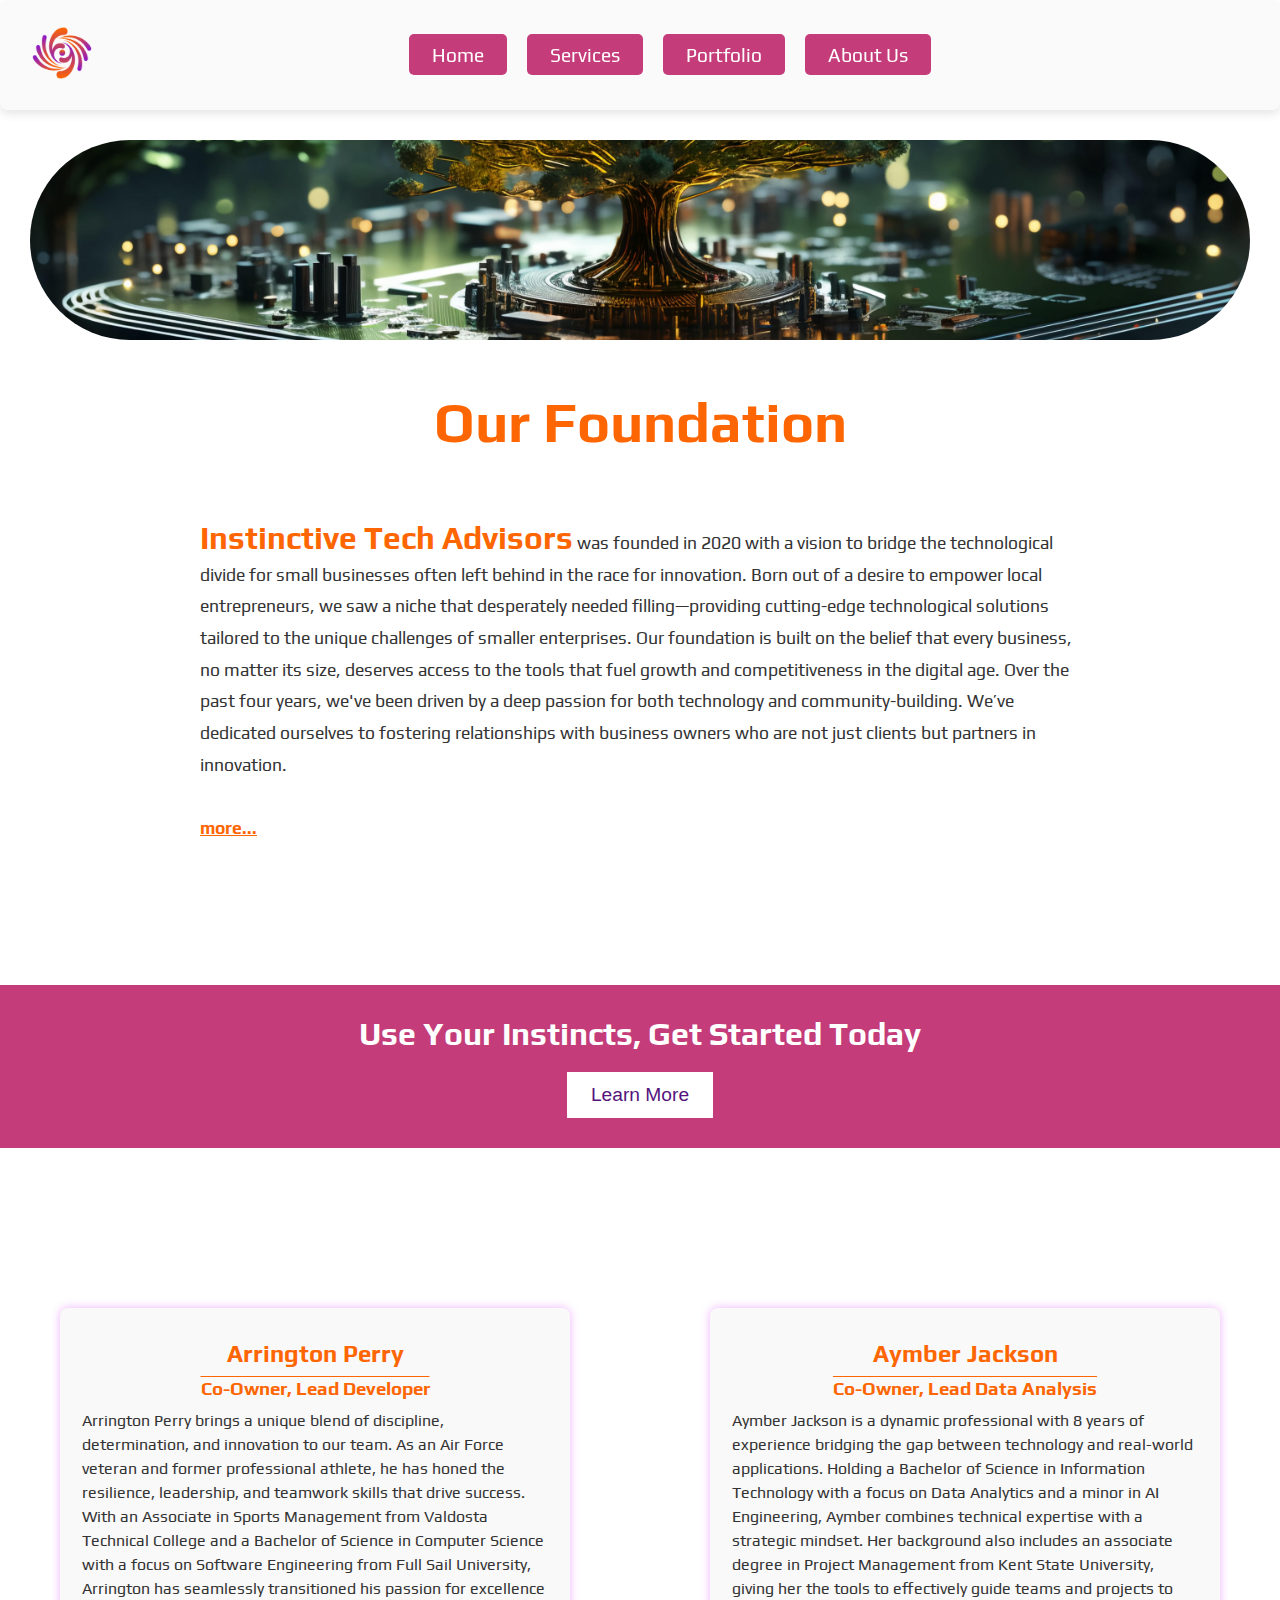
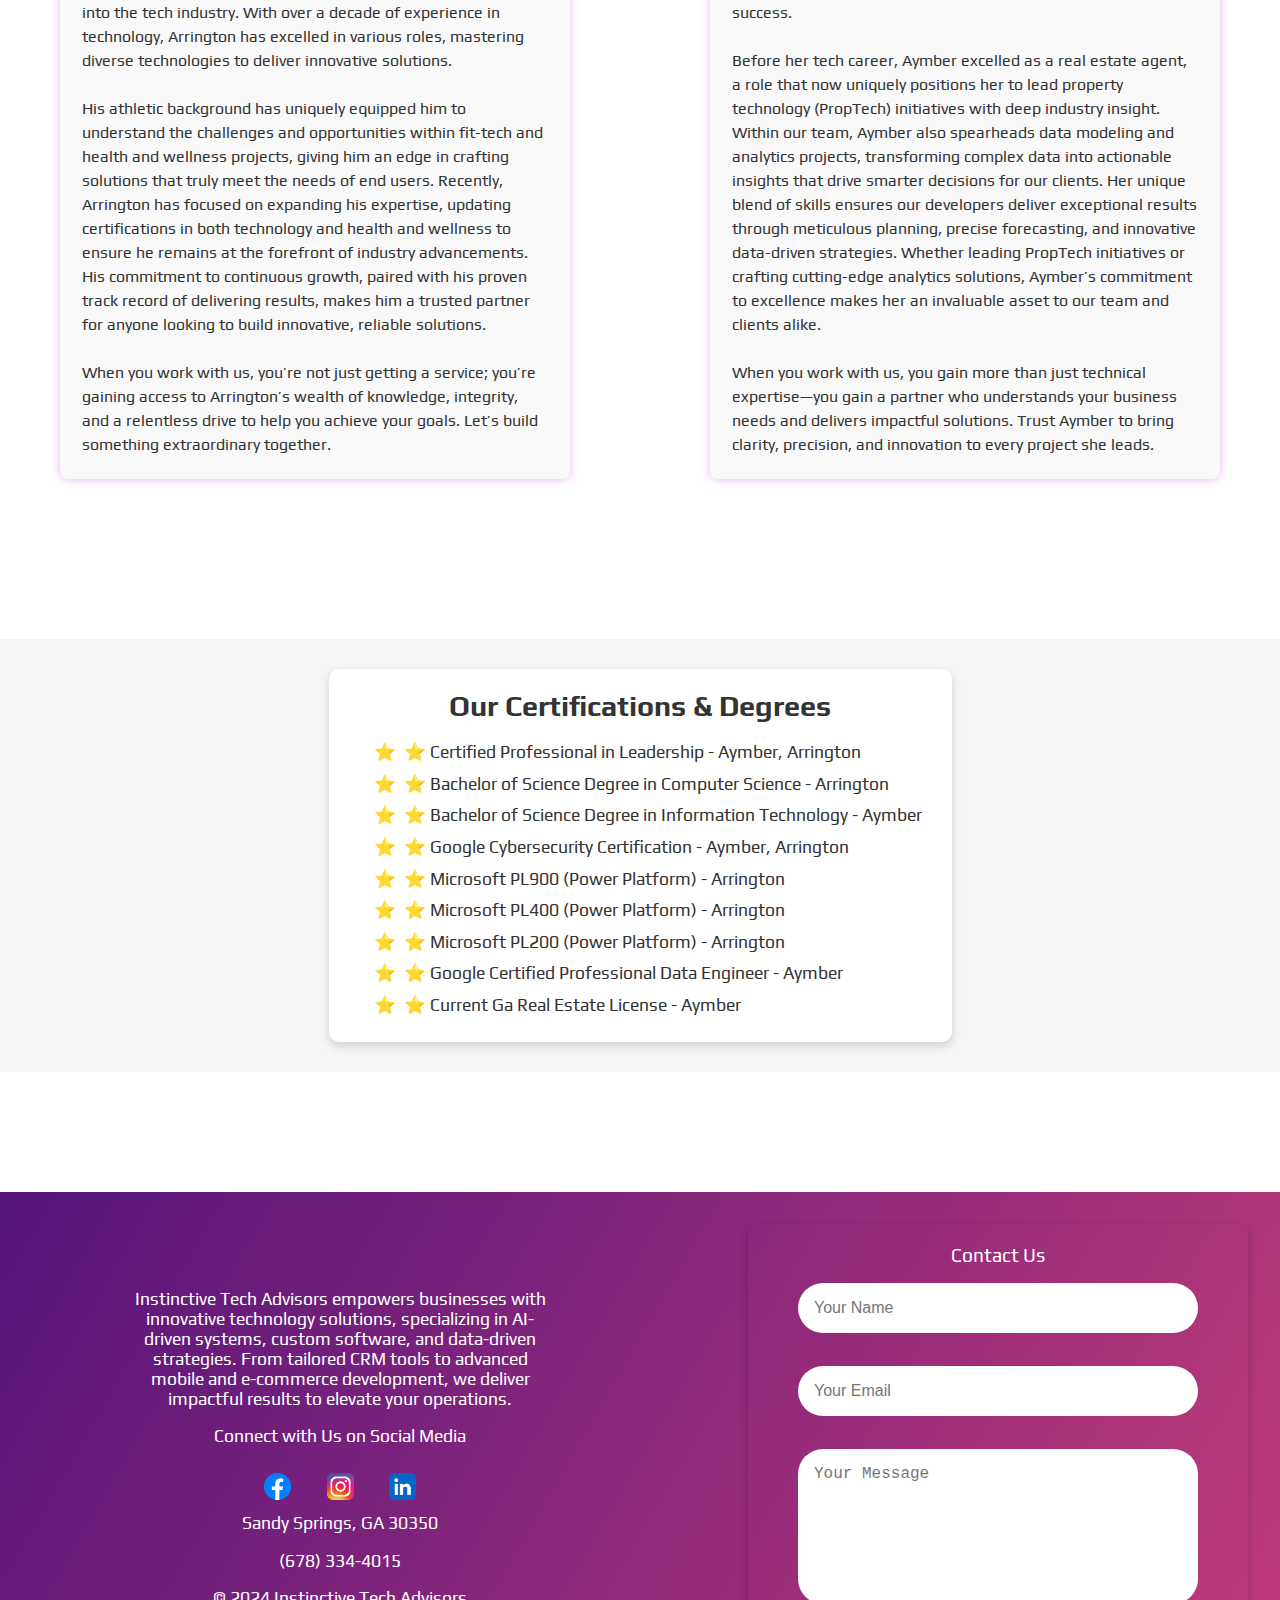
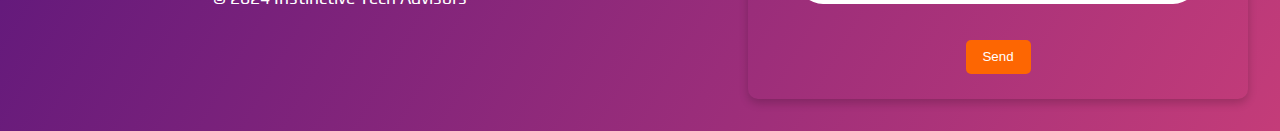
==== aboutPage.html @ 692a32b1 "updated service html for same name correctness. Handled about page, CSS and separate javascript func" ====
<!DOCTYPE html>
<html lang="en">
<head>
    <meta charset="UTF-8">
    <meta name="viewport" content="width=device-width, initial-scale=1.0">
    <title>About Instinctive</title>
    <link rel="stylesheet" href="aboutCSS.css">

    <!--link for play font, main body font-->
    <link rel="preconnect" href="https://fonts.googleapis.com">
    <link rel="preconnect" href="https://fonts.gstatic.com" crossorigin>
    <link href="https://fonts.googleapis.com/css2?family=Play:wght@400;700&display=swap" rel="stylesheet">

    <!--link for Lato font, titles & headings font-->
    <link rel="preconnect" href="https://fonts.googleapis.com">
    <link rel="preconnect" href="https://fonts.gstatic.com" crossorigin>
    <link href="https://fonts.googleapis.com/css2?family=Lato:ital,wght@0,100;0,300;0,400;0,700;0,900;1,100;1,300;1,400;1,700;1,900&family=Play:wght@400;700&display=swap" rel="stylesheet">
</head>
<body >

    <!--Navigation to other pages-->
    <header>
        <div class="logo-container">
            <a href="index.html" id="home-logo">
                <img src="images/IconOnly_Transparent_NoBuffer.png" alt="Company Logo" class="logo">
            </a>
        </div>
        <nav>
            <a href="index.html" class="nav-link">Home</a>
            <div class="nav-dropdown">
                <a href="servicesPage.html" class="nav-link">Services</a>
                <div class="dropdown-content">
                    <a href="servicesPage.html#service1">CRM Solutions</a>
                    <a href="servicesPage.html#service2">Hospitality Solutions</a>
                    <a href="servicesPage.html#service3">E-Commerce</a>
                    <a href="servicesPage.html#service4">Real Estate</a>
                    <a href="servicesPage.html#service5">Health & Wellness</a>
                    <a href="servicesPage.html#service6">AI/Machine Learning</a>
                    <a href="servicesPage.html#service7">Custom Mobile</a>
                    <a href="servicesPage.html#service8">Educational</a>
                    <a href="servicesPage.html#service9">Data Analytics</a>
                    <a href="servicesPage.html#service10">Power Platforms</a>
                </div>
            </div>
            <a href="portfolioPage.html" class="nav-link">Portfolio</a>
            <a href="aboutPage.html" class="nav-link">About Us</a>
        </nav>
    </header>

    <div class="dim-overlay"></div>

    <!--Company's beginning/foundation section with space added-->
    <main>
        <section class="section-wrapper">
            <div class="foundation">
                <div class="foundation-banner">
                    <img src="images/aboutBanner.jpg" alt="Green tree growing from cell phone parts about page banner">
                    <h2>Our Foundation</h2>
                </div>
                
                <br><br>
                <article class="foundation-article fade-in">
                    <p class="foundation-description">
                        <span class="preview-text">
                            <span class="highlight">Instinctive Tech Advisors</span> was founded in 2020 with a vision to bridge the technological divide for small businesses often left 
                            behind in the race for innovation. Born out of a desire to empower local entrepreneurs, we saw a niche that 
                            desperately needed filling—providing cutting-edge technological solutions tailored to the unique challenges of smaller enterprises.
                            Our foundation is built on the belief that every business, no matter its size, deserves access to the tools that fuel growth and competitiveness in the digital age. 
                            Over the past four years, we've been driven by a deep passion for both technology and community-building. 
                            We’ve dedicated ourselves to fostering relationships with business owners who are not just clients but partners in innovation.
                        </span>
                        <br><br>
                        <span class="more-text" style="display: none;">
                            Technology, in our view, isn’t just about advancements—it’s about opening doors, creating opportunities, and building a thriving ecosystem of empowered individuals and businesses. 
                            Our mission extends beyond delivering services; we are here to demystify technology, helping businesses harness its power to overcome hurdles, 
                            achieve their goals, and thrive in their markets.
                            As we’ve grown, so too has the network of businesses and communities we’ve supported, creating a ripple effect of progress and opportunity. 
                            At <strong>Instinctive Tech Advisors</strong>, we believe that by uplifting small businesses, we are uplifting communities—and we remain steadfast in our commitment to this vision as we continue to grow and innovate together.
                        </span>
                        <span class="more-link">more...</span>
                    </p>
                </article>
            </div>
        </section>
    </main>
    
    <!-- Spacer Section -->
    <div class="spacer">
        <h2>Use Your Instincts, Get Started Today</h2>
        <button class="spacer-button">Learn More</button>
    </div>   

    <!--About the founders of this organization section-->
    <section class="section-wrapper">
        <section class="about-us fade-in">
            <div class="person">
                <h2 class="name">Arrington Perry</h2>
                <h3 class="position">Co-Owner, Lead Developer</h3>
                <p class="bio">
                    Arrington Perry brings a unique blend of discipline, determination, and innovation to our team. 
                    As an Air Force veteran and former professional athlete, he has honed the resilience, leadership, and teamwork skills that drive success. 
                    With an Associate in Sports Management from Valdosta Technical College and a Bachelor of Science in Computer Science with a focus on Software Engineering from Full Sail University, 
                    Arrington has seamlessly transitioned his passion for excellence into the tech industry. With over a decade of experience in technology, Arrington 
                    has excelled in various roles, mastering diverse technologies to deliver innovative solutions. 
                    <br><br>
                    His athletic background has uniquely equipped him to understand the challenges and opportunities within fit-tech and health and wellness projects, 
                    giving him an edge in crafting solutions that truly meet the needs of end users. 
                    Recently, Arrington has focused on expanding his expertise, updating certifications in both technology and health and wellness to ensure he remains at the forefront of industry advancements. 
                    His commitment to continuous growth, paired with his proven track record of delivering results, makes him a trusted partner for anyone looking to build innovative, 
                    reliable solutions. 
                    <br><br>
                    When you work with us, you’re not just getting a service; you’re gaining access to Arrington’s 
                    wealth of knowledge, integrity, and a relentless drive to help you achieve your goals. Let’s build something extraordinary together.
                </p>
            </div>
            <div class="person">
                <h2 class="name">Aymber Jackson</h2>
                <h3 class="position">Co-Owner, Lead Data Analysis</h3>
                <p class="bio">
                    Aymber Jackson is a dynamic professional with 8 years of experience bridging the gap between technology and real-world applications. 
                    Holding a Bachelor of Science in Information Technology with a focus on Data Analytics and a minor in AI Engineering,
                    Aymber combines technical expertise with a strategic mindset.
                    Her background also includes an associate degree in Project Management from Kent State University, giving her the tools to effectively guide teams and projects to success.
                    <br><br>
                    Before her tech career, Aymber excelled as a real estate agent, a role that now uniquely positions her to lead property technology (PropTech) initiatives with deep industry insight. 
                    Within our team, Aymber also spearheads data modeling and analytics projects, transforming complex data into actionable insights that drive smarter decisions for our clients.
                    Her unique blend of skills ensures our developers deliver exceptional results through meticulous planning, precise forecasting, and innovative data-driven strategies. 
                    Whether leading PropTech initiatives or crafting cutting-edge analytics solutions, Aymber’s commitment to excellence makes her an invaluable asset to our team and clients alike.
                    <br><br>
                    When you work with us, you gain more than just technical expertise—you gain a partner who understands your business needs and delivers impactful solutions. 
                    Trust Aymber to bring clarity, precision, and innovation to every project she leads.
                </p>
                </div>
        </section>
    </section>

    <!--Section for Certifications-->
    <section class="section-wrapper">
        <section class="certifications">
            <div class="certifications-box">
                <h2>Our Certifications & Degrees</h2>
                <ul>
                    <li>⭐ Certified Professional in Leadership - Aymber, Arrington</li>
                    <li>⭐ Bachelor of Science Degree in Computer Science - Arrington</li>
                    <li>⭐ Bachelor of Science Degree in Information Technology - Aymber</li>
                    <li>⭐ Google Cybersecurity Certification - Aymber, Arrington</li>
                    <li>⭐ Microsoft PL900 (Power Platform) - Arrington</li>
                    <li>⭐ Microsoft PL400 (Power Platform) - Arrington</li>
                    <li>⭐ Microsoft PL200 (Power Platform) - Arrington</li>
                    <li>⭐ Google Certified Professional Data Engineer - Aymber</li>
                    <li>⭐ Current Ga Real Estate License - Aymber</li>
                </ul>
            </div>
        </section>
    </section>


        <!--pop up contact form-->
        <div class="popup-container" id="popupForm">
            <div class="popup">
                <h2>Contact Us</h2>
                <form id="contactForm">
                    <!-- Name Fields -->
                    <div class="name-fields">
                        <input type="text" id="firstName" placeholder="First Name" required>
                        <input type="text" id="lastName" placeholder="Last Name" required>
                    </div>
        
                    <!-- Company Field -->
                    <input type="text" id="companyName" placeholder="Company Name (Optional)">
        
                    <!-- Email Field -->
                    <input type="email" id="email" placeholder="Email Address" required>
        
                    <!-- Best Time to Contact -->
                    <p>Best Time to Contact:</p>
                    <div class="radio-options">
                        <label><input type="radio" name="contactTime" value="Morning" required> Morning</label>
                        <label><input type="radio" name="contactTime" value="Noon"> Noon</label>
                        <label><input type="radio" name="contactTime" value="Afternoon"> Afternoon</label>
                    </div>
        
                    <!-- Phone Number Field -->
                    <input type="tel" id="phone" placeholder="Area Code - ###-####" pattern="[0-9]{3}-[0-9]{3}-[0-9]{4}" required>
        
                    <!-- Message Box -->
                    <textarea id="message" placeholder="Short Message"></textarea>
        
                    <div class="buttons">
                        <button type="submit" class="submit-btn">Submit</button>
                        <button class="close-btn" id="closePopup">Cancel</button>
                    </div>
                    
                </form>
            </div>
        
        </div>


        <!-- Footer section -->
        <footer>
            <div class="footer-content">
                <p>Instinctive Tech Advisors empowers businesses with innovative technology solutions, specializing in AI-driven systems, custom software, and data-driven strategies. From tailored CRM tools to advanced mobile and e-commerce development, we deliver impactful results to elevate your operations.</p>
                <p>Connect with Us on Social Media</p>
                <div class="social-media-icons">
                    <a href="https://facebook.com" target="_blank"><img src="assets/FB icon.png" alt="Facebook"></a>
                    <a href="https://www.instagram.com/tech_advisorsllc/" target="_blank"><img src="assets/IG icon.png" alt="Instagram"></a>
                    <a href="https://www.linkedin.com/company/instinctive-tech-advisors/" target="_blank"><img src="assets/linkedin icon.png" alt="LinkedIn"></a>
                </div>
                <p>Sandy Springs, GA 30350</p>
                <p>(678) 334-4015</p>
                <p>&copy; 2024 Instinctive Tech Advisors</p>
            </div>
            <div class="form fade-in">
                <form id="contact">
                    <div class="form-title">
                        <p>Contact Us</p>
                    </div>
                    <input type="text" placeholder="Your Name" required aria-label="Your Name">
                    <input type="email" placeholder="Your Email" required aria-label="Your Email">
                    <div class="form-msg">
                        <textarea placeholder="Your Message" required aria-label="Your Message"></textarea>
                    </div>
                    <button type="submit">Send</button>
                </form>
            </div>
        </footer>

        <script src="about.js"></script>
        <script src="CommonScript.js"></script>
        
</body>
</html>
---- aboutCSS.css ----
:root {
    --primary-color: #FD6602;
    --secondary-color: #C43C79;
    --text-color: #333;
    --background-color: #ffffff;
    --font-family: 'Play', sans-serif;
}

/* General Reset */
* {
    margin: 0;
    padding: 0;
    box-sizing: border-box;
}

/* Body styling */
body {
    font-family: 'Play', sans-serif;
    background-color: var(--background-color);
    color: #333;
    padding-block-start: 100px; /* Prevents content from hiding under the fixed header */
    position: relative;
}

/* Header styling */
header {
    display: flex;
    justify-content: space-between;
    align-items: center;
    background-color: #FAFAFA;
    padding: 1.7em 2em;
    color: #fff;
    position: fixed;
    inset-block-start: 0;
    inline-size: 100%;
    box-shadow: 0px 4px 10px rgba(0, 0, 0, 0.1);
    border-radius: 8px;
    z-index: 10;
}

h1{
    text-align: center;
    font-size: 3em; /* Larger title */
    margin-block-end: 40px; /* Space below the title */
    margin-block-start: 80px; /*Space above the title*/
    color: #333;
}

nav {
    display: flex;
    gap: 20px;
    align-items: center;
    flex-grow: 1;
    justify-content: center;
    font-size: 1.2em;
}

nav a {
    color: #fff;
    background-color: #C43C79;
    padding: 0.5em 1.2em;
    border-radius: 5px;
    text-decoration: none;
    transition: background 0.3s, color 0.3s;
}

nav a:hover {
    background-color: #fff;
    color: #FD6602;
}

/* Basic styling for the nav links */
.nav-dropdown {
    position: relative;
    display: inline-block;
}

/* Dropdown content box */
.dropdown-content {
    display: none; /* Hidden by default */
    position: absolute;
    background-color: #ffffff; /* White background for dropdown */
    border: 1px solid #ddd;
    padding: 0.3em 0;
    box-shadow: 0px 8px 16px rgba(0, 0, 0, 0.2);
    z-index: 1;
    font-size: 0.7em;
    flex-direction: column;
    min-inline-size: 160px;
}

/* Links inside the dropdown with separate styling */
.dropdown-content a {
    display: block;
    padding: 8px 16px;
    text-align: start;
    color: #FD6602; /* Orange text color for dropdown links */
    background-color: #ffffff; /* White background specifically for dropdown links */
    text-decoration: none;
    font-size: 1em;
    cursor: pointer;
    transition: background-color 0.3s, color 0.3s;
}

/* Hover effect specifically for dropdown links */
.dropdown-content a:hover {
    background-color: #C43C79; /* Pinkish background color on hover for dropdown items */
    color: #ffffff; /* White text on hover */
}

/* Show dropdown content on hover and keep it visible */
.nav-dropdown:hover .dropdown-content,
.nav-dropdown:focus-within .dropdown-content {
    display: flex;
    flex-direction: column;
}


.logo-container {
    display: flex;
    align-items: center;
}

.logo {
    inline-size: 60px;
    animation: flip 5s linear infinite;
}

/* foundation Banner Styling */
.foundation .foundation-banner {
    display: flex;
    flex-direction: column;
    align-items: center;
    padding-inline-start: 30px;
    padding-inline-end: 30px;
}

.foundation .foundation-banner img {
    inline-size: 100%;
    max-block-size: 200px;
    object-fit: cover;
    border-radius: 100px;
}

.foundation .foundation-banner h2 {
    font-size: 3.5em;
    color: var(--primary-color);
    text-align: center;
    margin-block-start: 0.5em;
    margin-block-end: 10px;
    margin-block-start: 50px;
}


.about-us {
    display: flex;
    justify-content: space-between;
    align-items: flex-start;
    gap: 20px;
    padding-block-start: 120px;
}

/* General styling for .person */
.person {
    flex: 1;
    text-align: start;
    padding: 20px;
    box-shadow: 0 2px 5px rgba(0, 0, 0, 0.1);
    border-radius: 8px;
    background-color: #f9f9f9;
    position: relative;
    transition: transform 0.3s ease, box-shadow 0.3s ease;
    cursor: pointer;
    z-index: 1;
    border: 2px solid transparent;
    box-shadow: 0 0 10px rgba(199, 0, 255, 0.3); /* Soft glow */
    margin-inline-start: 60px;
    margin-inline-end: 60px;
}

.person:hover {
    box-shadow: 0 0 15px rgba(199, 0, 255, 0.8); /* Glow intensifies */
    transform: scale(1.03); /* Slight scaling */
}

/* Highlighted state for focused bio */
.person.focused {
    position: fixed;
    inset-block-start: 50%;
    inset-inline-start: 50%;
    transform: translate(-50%, -50%) scale(1.5); /* Center and enlarge */
    box-shadow: 0 10px 30px rgba(0, 0, 0, 0.3);
    z-index: 1010; /* Ensure it stays above the dimmed overlay */
    background-color: #fff;
    color: #333; /* Ensure text readability */
    filter: brightness(1.2); /* Slight brightness increase */
    isolation: isolate; /* Prevent blending with overlay */
}

/* Background dimming overlay */
.dim-overlay {
    position: fixed;
    inset-block-start: 0;
    inset-inline-start: 0;
    inline-size: 100%;
    block-size: 100%;
    background-color: rgba(0, 0, 0, 0.5); /* Semi-transparent background */
    visibility: hidden; /* Initially hidden */
    opacity: 0; /* Initially transparent */
    z-index: 998; /* Below the focused person */
    transition: opacity 0.3s ease, visibility 0.3s ease;
}

/* Active state for the overlay */
.dim-overlay.active {
    visibility: visible; /* Make visible */
    opacity: 1; /* Fade in overlay */
}

/* Styling for headings within .person */
.person h2, .person h3 {
    margin: 10px 0;
    color: var(--primary-color);
    text-align: center;
}
.person h3{
    text-decoration: overline;
}

.person p{
    line-height: 1.5em;
}

/* Hiding elements when needed */
.hidden {
    pointer-events: none;
    opacity: 0;
}



.certifications {
    display: flex;
    justify-content: center;
    align-items: center;
    padding: 30px 20px;
    background-color: #f5f5f5;
}

.certifications-box {
    background-color: #fff;
    box-shadow: 0 4px 10px rgba(0, 0, 0, 0.15);
    border-radius: 10px;
    padding: 20px 30px;
    max-inline-size: 650px;
    text-align: center;
}

.certifications-box h2 {
    font-size: 1.8em;
    margin-block-end: 15px;
}

.certifications-box ul {
    list-style: none;
    padding: 0;
    margin: 0;
}

.certifications-box li {
    font-size: 1.1em;
    line-height: 1.8;
    text-align: start;
    margin-inline-start: 15px;
}

.certifications-box li:before {
    content: '⭐';
    margin-inline-end: 8px;
    color: #ffd700; /* Gold star */
}

.section-wrapper {
    background-color: #ffffff;
    padding-block-start: 40px;
    padding-block-end: 120px;
}

/* Spacer Section (Full-Width Banner) */
.spacer {
    background: #c43c79;
    text-align: center;
    padding: 30px 20px;
    color: white;
    inline-size: 100%; /* Makes the spacer full width */
    box-sizing: border-box; /* Ensures padding is included in the width */
}

.spacer h2 {
    margin-block-end: 20px;
    font-size: 2rem;
}

.spacer-button {
    background-color: white;
    color: #54147c;
    padding: 12px 24px;
    border: none;
    font-size: 1.2rem;
    cursor: pointer;
    animation: pulse 1.5s infinite;
    transition: all 0.3s ease-in-out;
}

.spacer-button:hover {
    background-color: #54147c;
    color: white;
    border: 2px solid white;
}

/* Highlight the company name */
.foundation-description .highlight {
    color: #FD6602; /* Bright orange */
    font-size: 1.8em; /* Larger for emphasis */
    font-weight: bold;
}

/* General styling for foundation article */
.foundation-article {
    font-size: 1.1em;
    line-height: 1.4;
    margin-inline-start: 200px;
    margin-inline-end: 200px
}

.foundation-description {
    margin: 20px 0;
    line-height: 1.8em;
}

/* Styling for the more link */
.foundation-article .more-link {
    color: var(--primary-color); /* Accent color */
    cursor: pointer;
    text-decoration: underline;
    font-size: 1em;
}

.foundation-article .more-link:hover {
    color: var(--secondary-color); /* Hover color */
}

/* Base styles for more/less behavior */
.more-text {
    display: none;
    opacity: 0;
    transition: opacity 0.3s ease-in-out;
}

.more-text[style*="display: inline"] {
    opacity: 1;
}

.more-link {
    font-weight: bold;
    cursor: pointer;
    text-decoration: underline;
}

.more-link:hover {
    color: var(--secondary-color);
}

/* Popup Container */
.popup-container {
    position: fixed;
    inset-block-start: 0;
    inset-inline-start: 0;
    inline-size: 100%;
    block-size: 100%;
    background: rgba(0, 0, 0, 0.5);
    display: flex;
    justify-content: center;
    align-items: center;
    z-index: 1000;
    visibility: hidden; /* Hidden by default */
    opacity: 0;
    transition: visibility 0.3s, opacity 0.3s;
}

/* Popup Container */
.popup-container {
    position: fixed;
    inset: 0; /* Fullscreen pop-up */
    background: rgba(0, 0, 0, 0.5);
    display: flex;
    justify-content: center;
    align-items: center;
    visibility: hidden; /* Hidden by default */
    opacity: 0;
    transition: opacity 0.3s ease, visibility 0.3s ease;
    z-index: 1000;
}

.popup-container.visible {
    visibility: visible;
    opacity: 1;
}

/* Popup Box */
.popup {
    background: linear-gradient(
        135deg,
        #C43C79 5%, /* Bright purple in the corner */
        #ffffff 20%, /* white */
        #ffffff 100% /* extra white for better fading*/
    ); 
    padding: 20px 30px;
    border-radius: 10px;
    box-shadow: 0 5px 15px rgba(0, 0, 0, 0.3);
    max-inline-size: 500px;
    inline-size: 90%; /* Responsive width */
    text-align: center;
    position: relative;
}



/* Form Fields */
form input,
form textarea {
    inline-size: 100%;
    padding: 10px;
    margin-block-end: 15px;
    border: 1px solid #ddd;
    border-radius: 5px;
    font-size: 1rem;
}

/* Name Fields Side-by-Side */
.name-fields {
    display: flex;
    gap: 10px;
    padding: 10px;
}

.name-fields input {
    flex: 1;
}

/* Radio Button Options */
.radio-options {
    display: flex;
    flex-wrap: wrap; /* Wraps options for smaller screens */
    justify-content: space-between;
    margin-block-end: 15px;
    gap: 10px;
    padding: 10px;
}

.radio-options label {
    display: flex;
    align-items: center;
    cursor: pointer;
}

.radio-options input {
    margin-inline-end: 8px; /* Space between radio and label text */
}

/* Message Box */
form textarea {
    block-size: 150px;
    resize: none;
}

/* Buttons (Submit and Cancel) */
.buttons {
    display: flex;
    gap: 10px;
    margin-block-start: 5px;
}

.submit-btn,
.close-btn {
    padding: 10px 20px;
    border: none;
    border-radius: 5px;
    font-size: 1rem;
    cursor: pointer;
    transition: background 0.3s ease, color 0.3s ease;
}

/* Submit Button Styling */
.submit-btn {
    background-color: #54147c;
    color: #fff;
    margin-inline-start: 105px;
}

.submit-btn:hover {
    background: #c43c79;
}

/* Close Button in Top-Right Corner */
.close-btn {
    position: absolute;
    background: #54147c;
    inset-inline-start: 290px;
    border: none;
    font-size: 1rem;
    color:white;
    cursor: pointer;
}

.close-btn:hover {
    background-color: #c43c79;
    color: #fff;
}


/* Contact form styling */
/*THE FOOTER*/
#contact {
    padding-block-start: 20px;
    color: #fff;
    border-radius: 10px;
    box-shadow: 0 4px 10px rgba(0, 0, 0, 0.2);
    inline-size: 500px;
    block-size: 475px;
    display: flex;
    align-items: center;
    flex-direction: column;
    gap: 1.1em;
}

#contact form {
    display: flex;
    flex-direction: column;
    gap: 1.1em;
    max-inline-size: 42px;
    margin: -10px auto;
}

.form-title {
    font-size: 1.2em;
}

#contact input,
#contact textarea {
    padding: 1em;
    border: none;
    border-radius: 25px;
    inline-size: 400px;
    align-items: center;
}

.form-msg textarea {
    block-size: 155px;
}

#contact button {
    padding: 0.7em;
    background: var(--primary-color);
    color: #fff;
    border: none;
    border-radius: 5px;
    inline-size: 65px;
    cursor: pointer;
    transition: background 0.3s;
    animation: pulse 1.5s infinite;
}

#contact button:hover {
    background: #7F00FF;
}

/* Footer styling */
footer {
    background: linear-gradient(120deg, #54147c, #c43c79);
    color: #fff;
    padding: 2em;
    display: flex;
    align-items: flex-start;
    flex-wrap: wrap;
}

.footer-content {
    flex: 1;
    max-inline-size: 45%;
    text-align: center;
    margin-inline-end: 200px;
    margin-inline-start: 100px;
    padding-block-start: 65px;
    font-size: 1.1em;
}

.footer-content p {
    margin-block-end: 1em;
}

.social-media-icons {
    display: flex;
    gap: 1em;
    justify-content: center;
}

.social-media-icons a img {
    inline-size: 45px;
    block-size: 45px;
    transition: transform 0.3s;
}

.social-media-icons a img:hover {
    transform: scale(1.2);
}


/* Below section are all keyframes for organization*/ 


/* Bounce animation keyframes */
@keyframes bounce {
    0%,
    20%,
    50%,
    80%,
    100% {
        transform: translateY(0);
    }
    40% {
        transform: translateY(-10px);
    }
    60% {
        transform: translateY(-5px);
    }
}

@keyframes pulse {
    0% {
        transform: scale(1);
    }
    50% {
        transform: scale(1.1);
    }
    100% {
        transform: scale(1);
    }
}

/* Fade-in animation */
@keyframes fadeIn {
    0% {
        opacity: 0;
        transform: translateY(20px);
    }
    100% {
        opacity: 1;
        transform: translateY(0);
    }
}
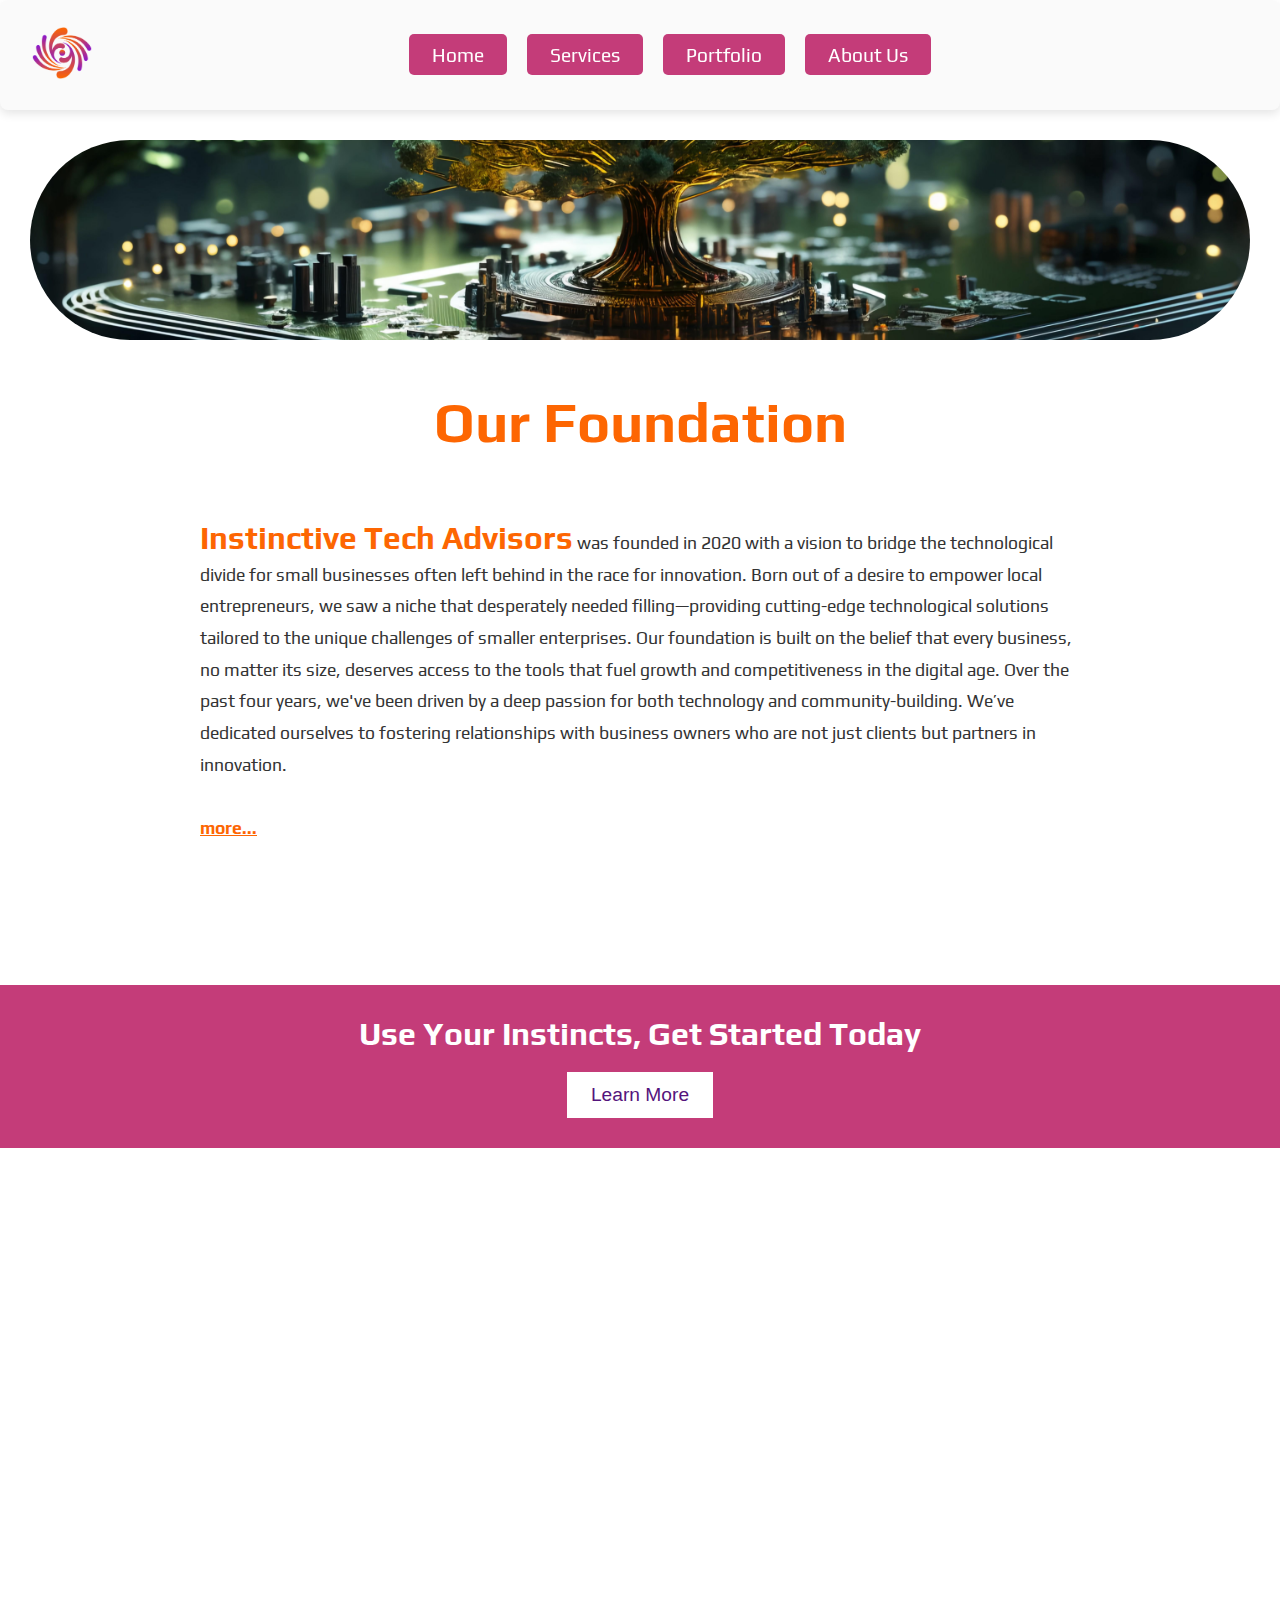
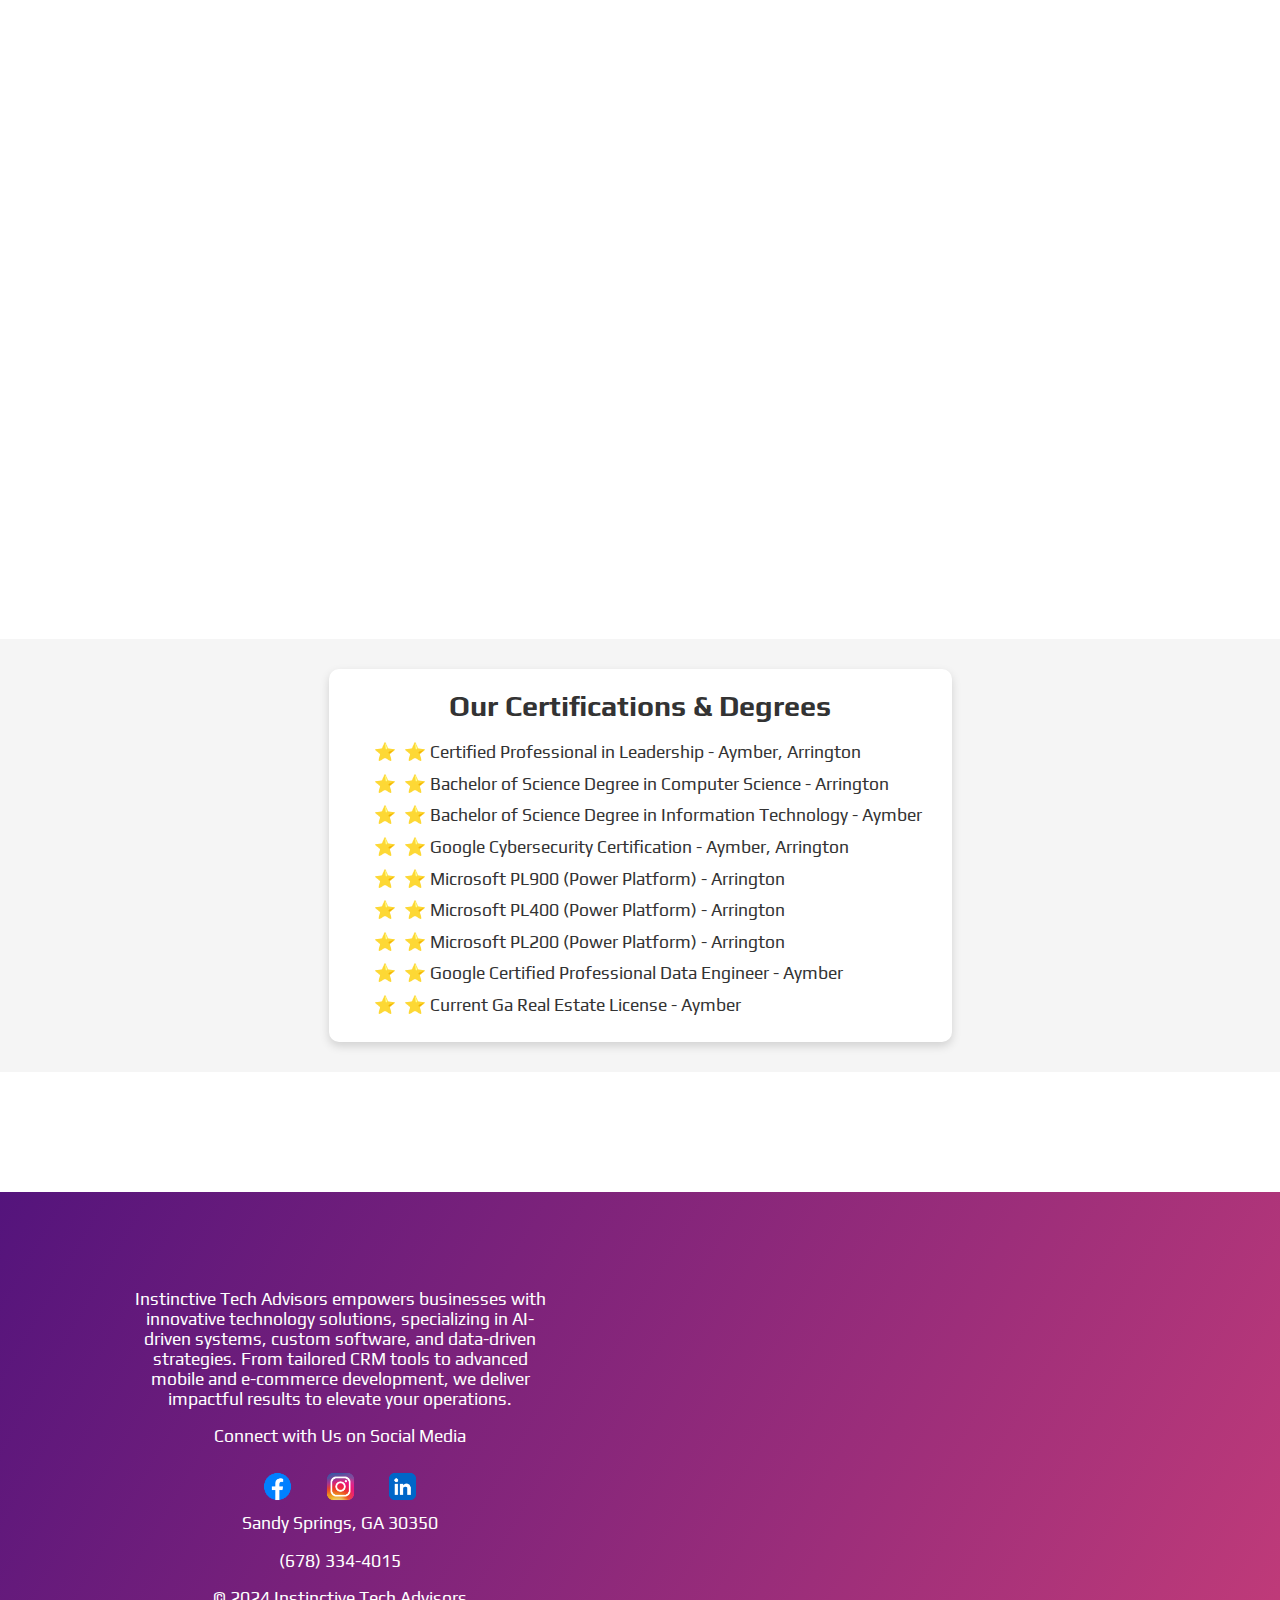
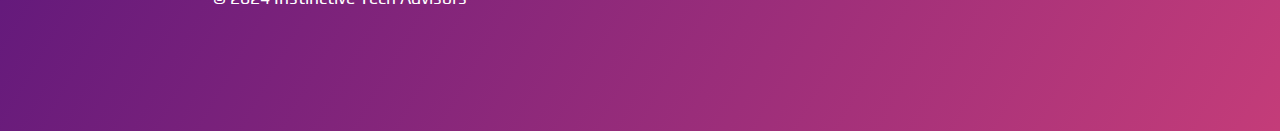
==== commit 283056ef: "Adjusted footer and fade in for banner on the other pages" ====
--- a/aboutPage.html
+++ b/aboutPage.html
@@ -53,7 +53,7 @@
     <main>
         <section class="section-wrapper">
             <div class="foundation">
-                <div class="foundation-banner">
+                <div class="foundation-banner fade-in">
                     <img src="images/aboutBanner.jpg" alt="Green tree growing from cell phone parts about page banner">
                     <h2>Our Foundation</h2>
                 </div>
--- a/aboutCSS.css
+++ b/aboutCSS.css
@@ -658,4 +658,10 @@
         opacity: 1;
         transform: translateY(0);
     }
+}
+
+/* Fade-in Class for Scroll-Triggered Animations */
+.fade-in {
+    opacity: 0;
+    transition: opacity 0.6s ease, transform 0.6s ease;
 }